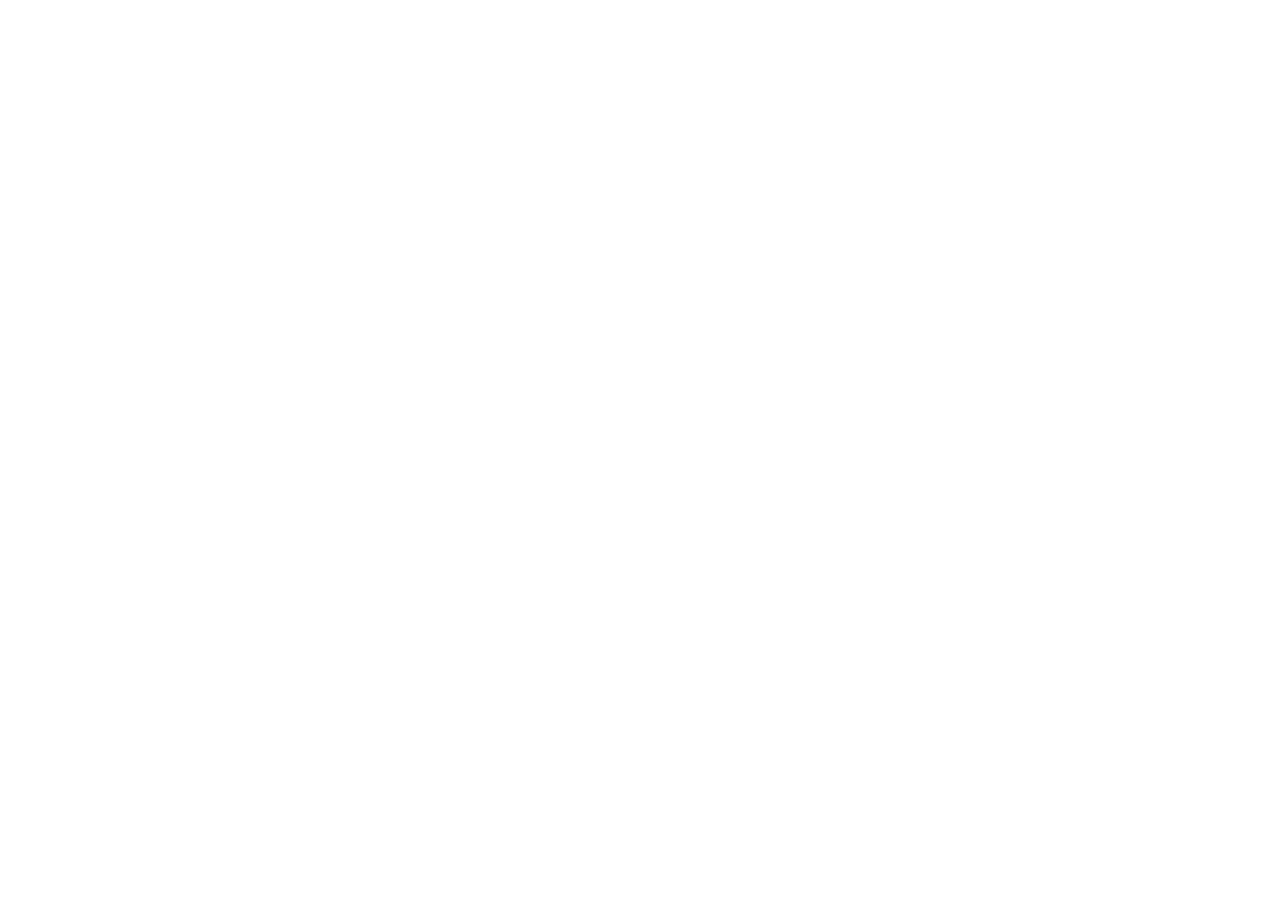
==== technical_docs/index.html @ e6f0ef30 "initial" ====
<!DOCTYPE html>
<html lang="en">
<head>
  <meta charset="UTF-8">
  <meta name="viewport" content="width=device-width, initial-scale=1.0">
  <meta http-equiv="X-UA-Compatible" content="ie=edge">
  <link rel="stylesheet" href="normalize.css">
  <link rel="stylesheet" href="style.css">
  <title>Technical Docs Sample</title>
</head>
<body>
  
</body>
</html>
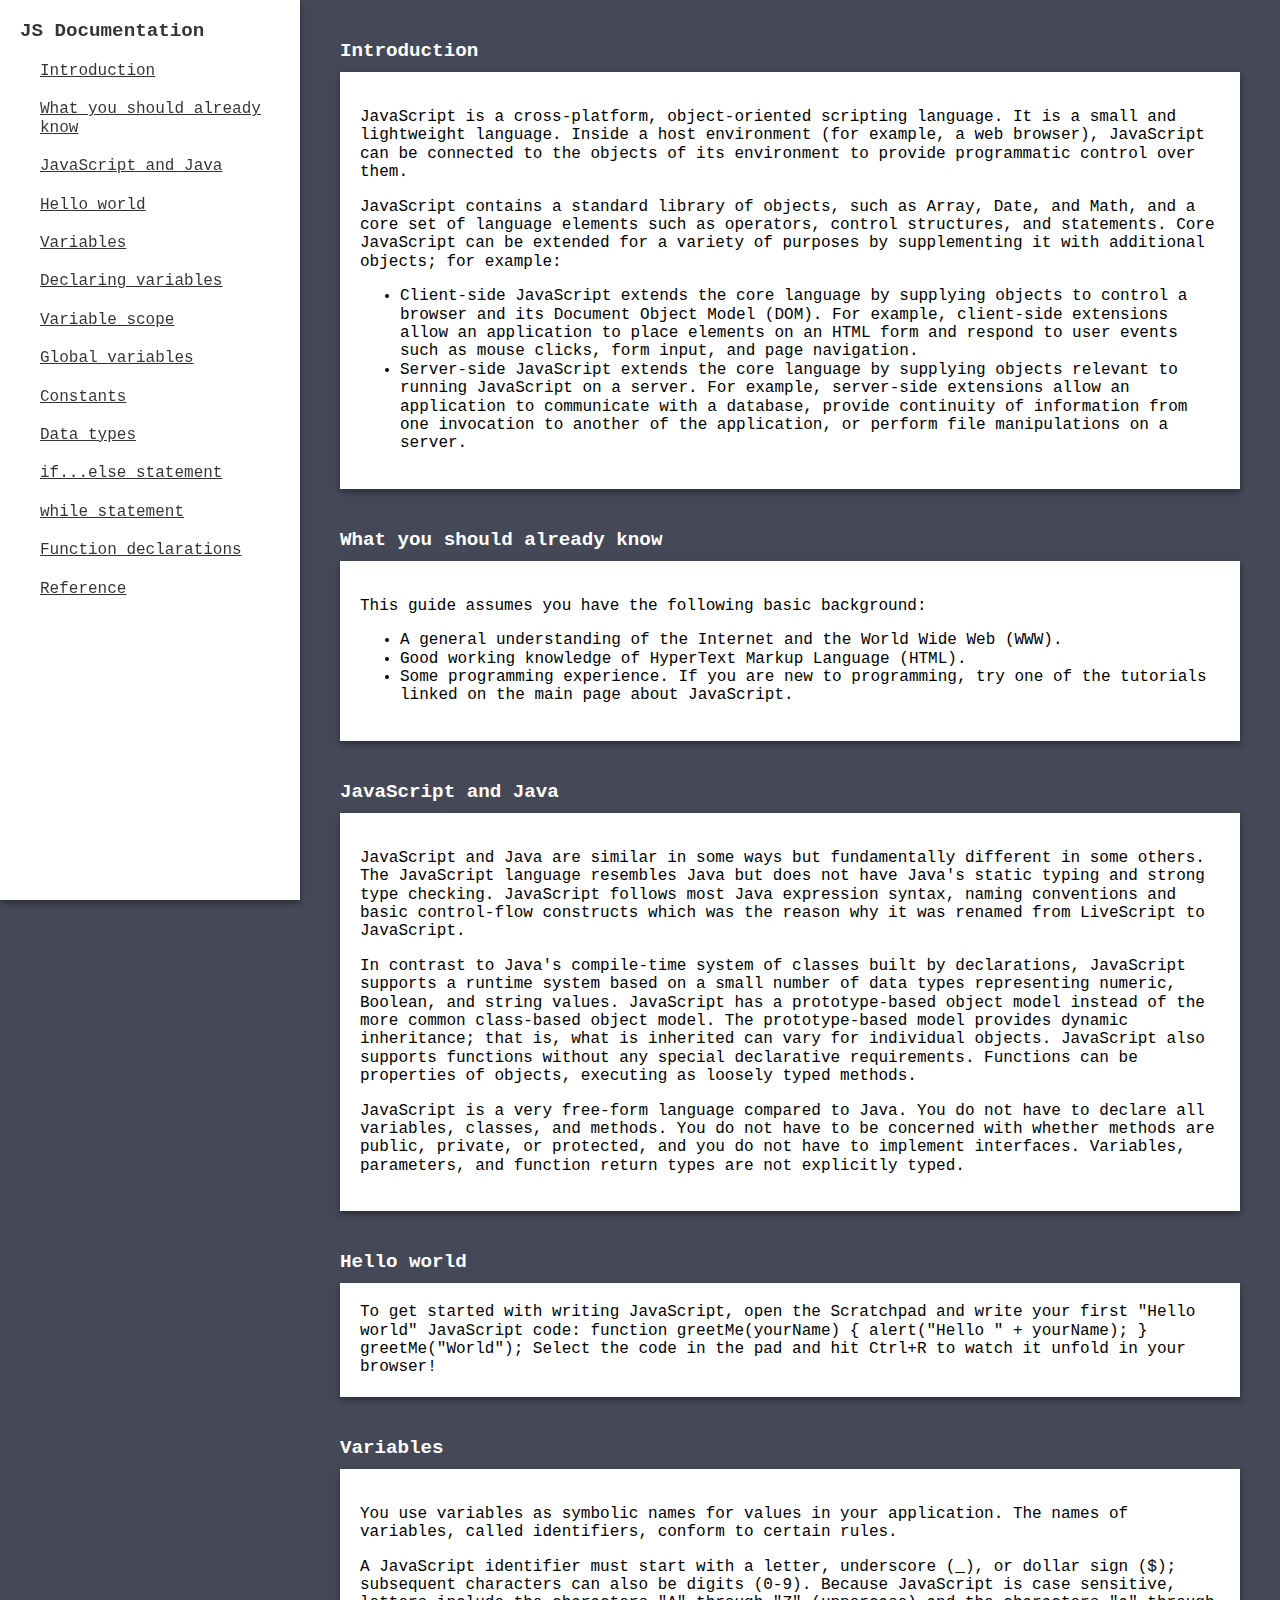
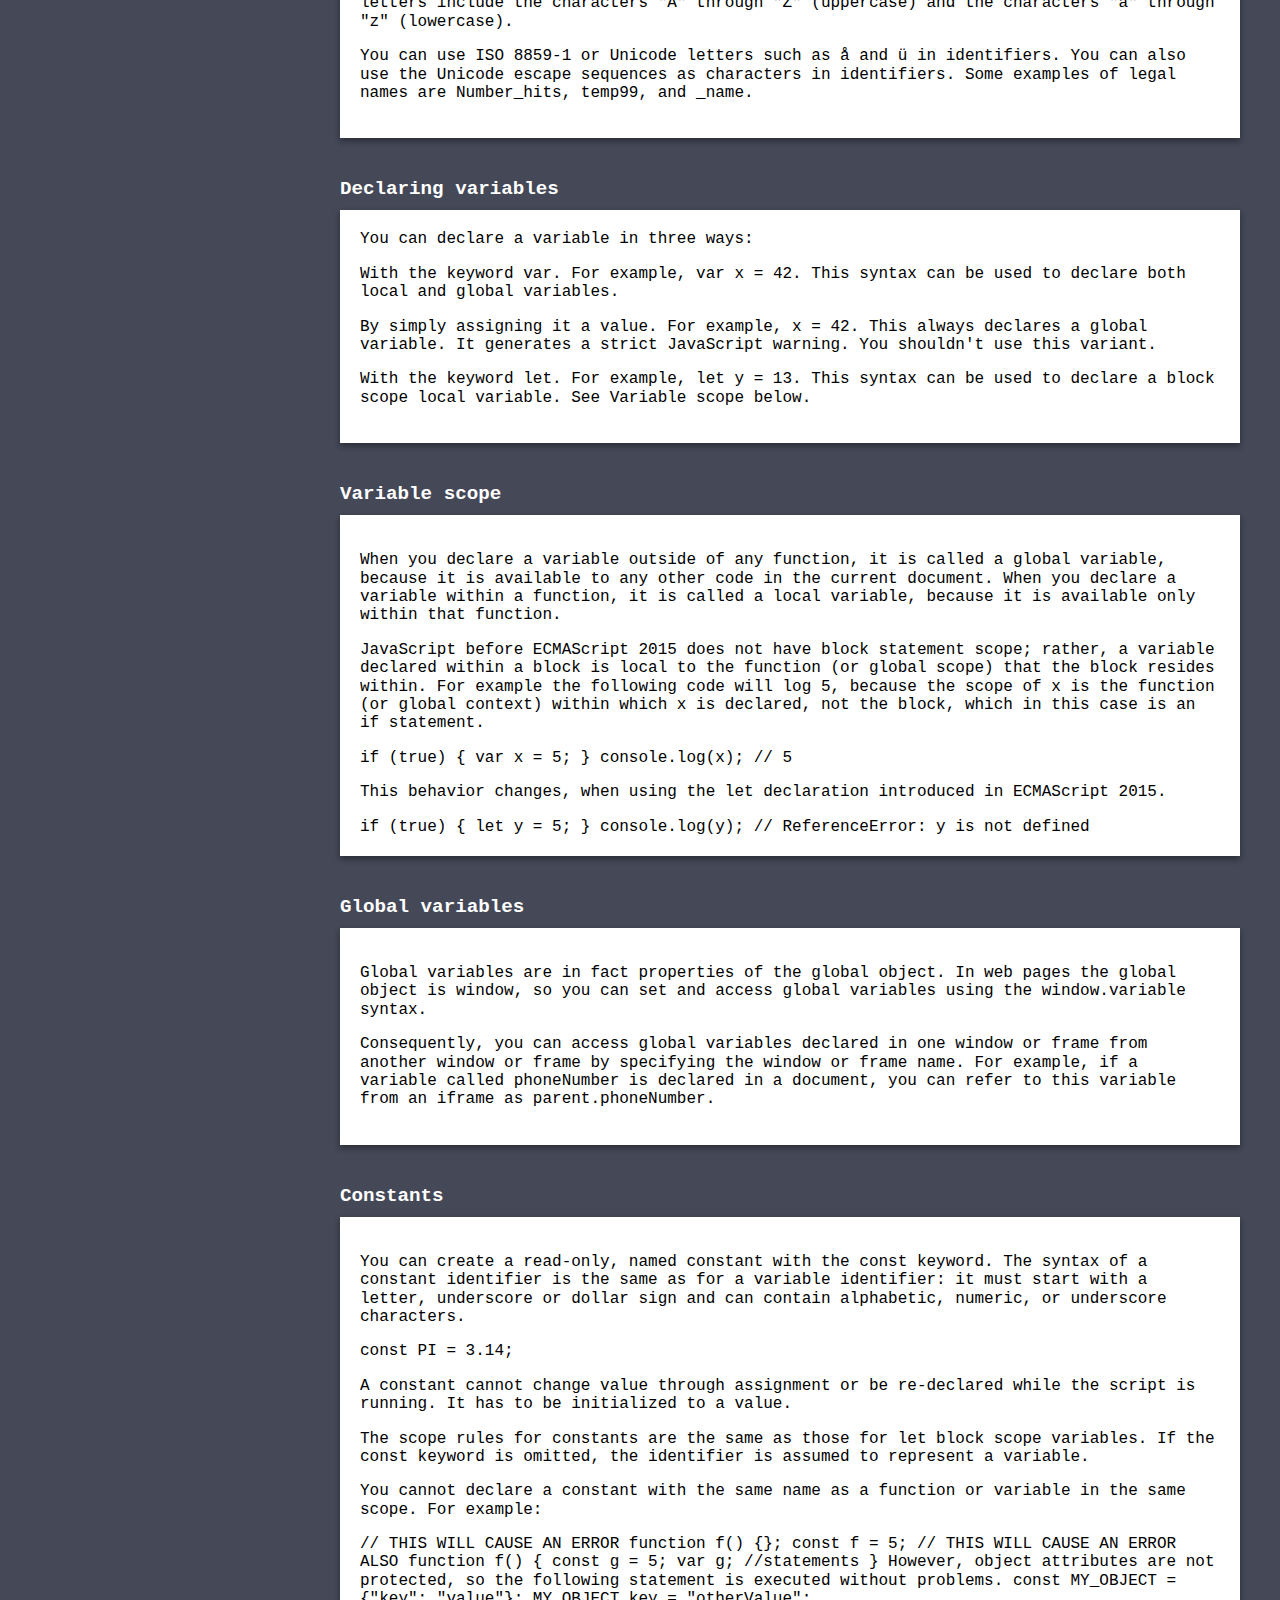
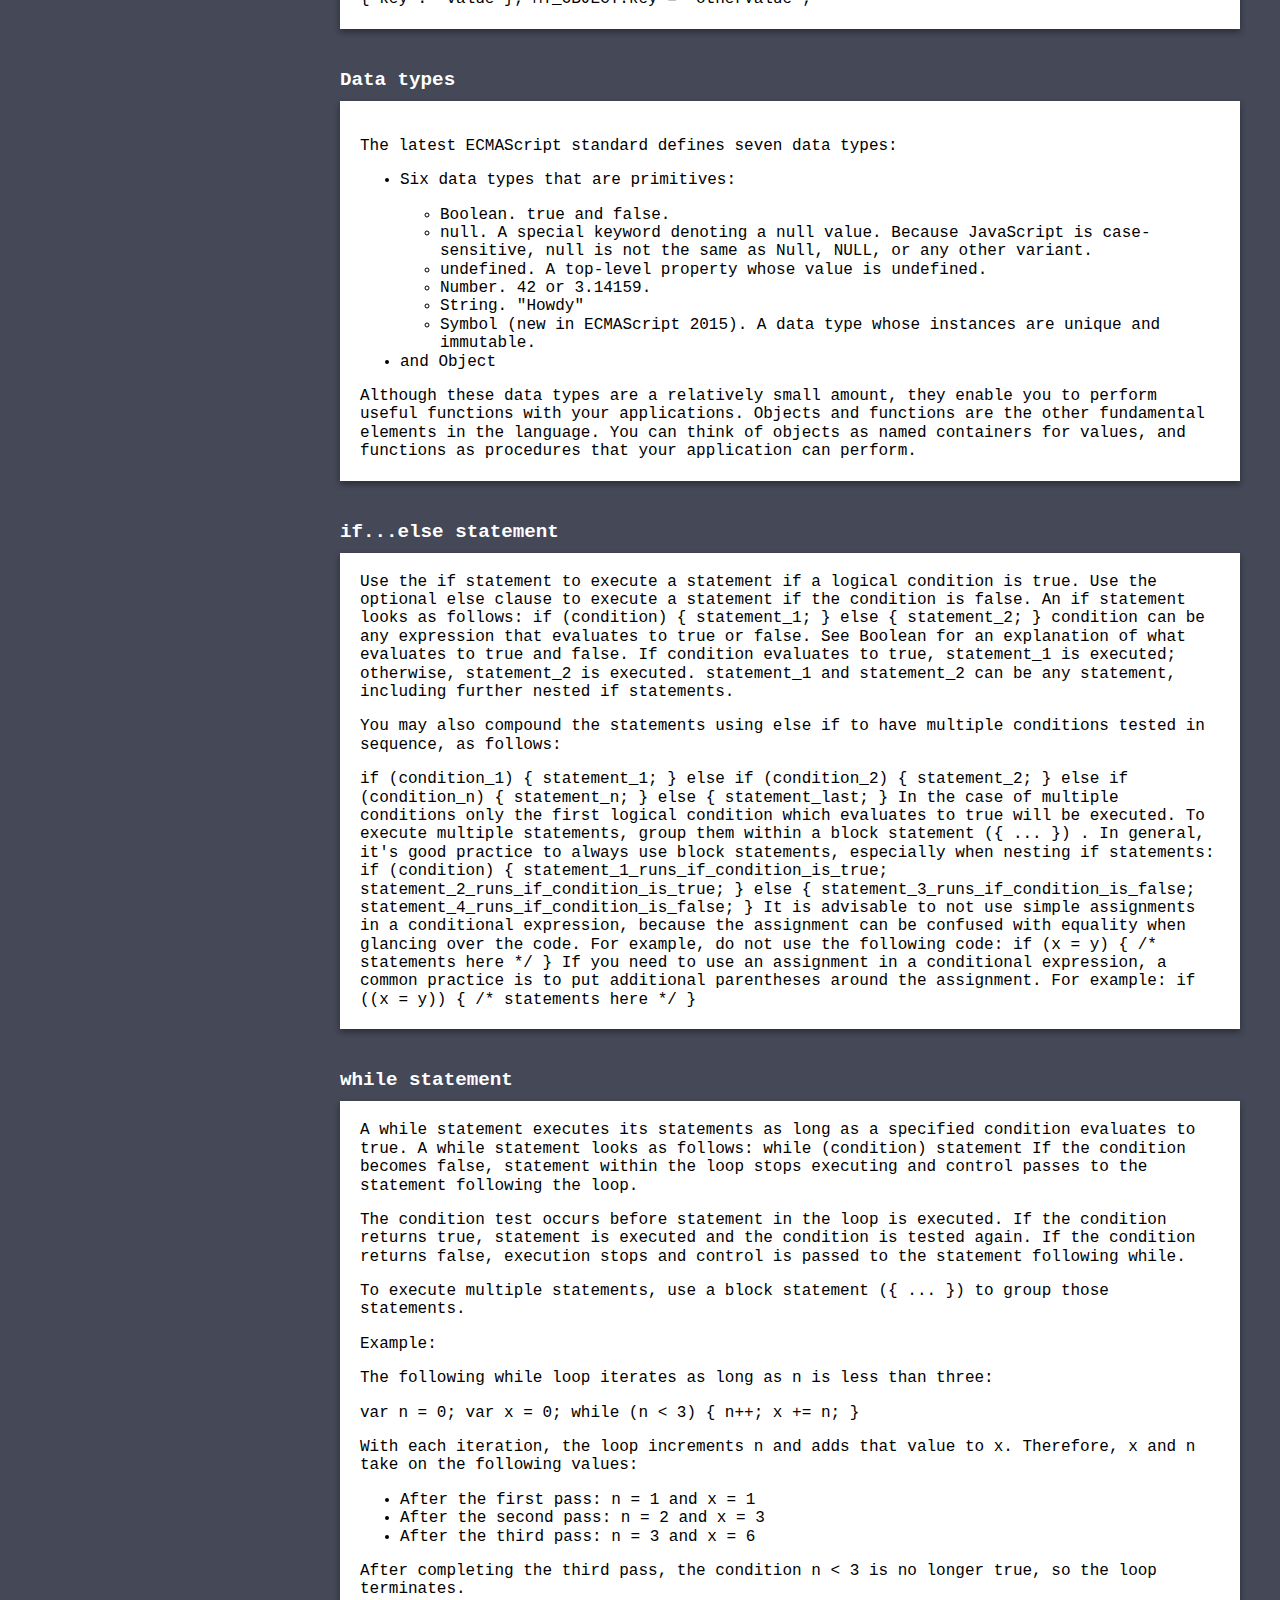
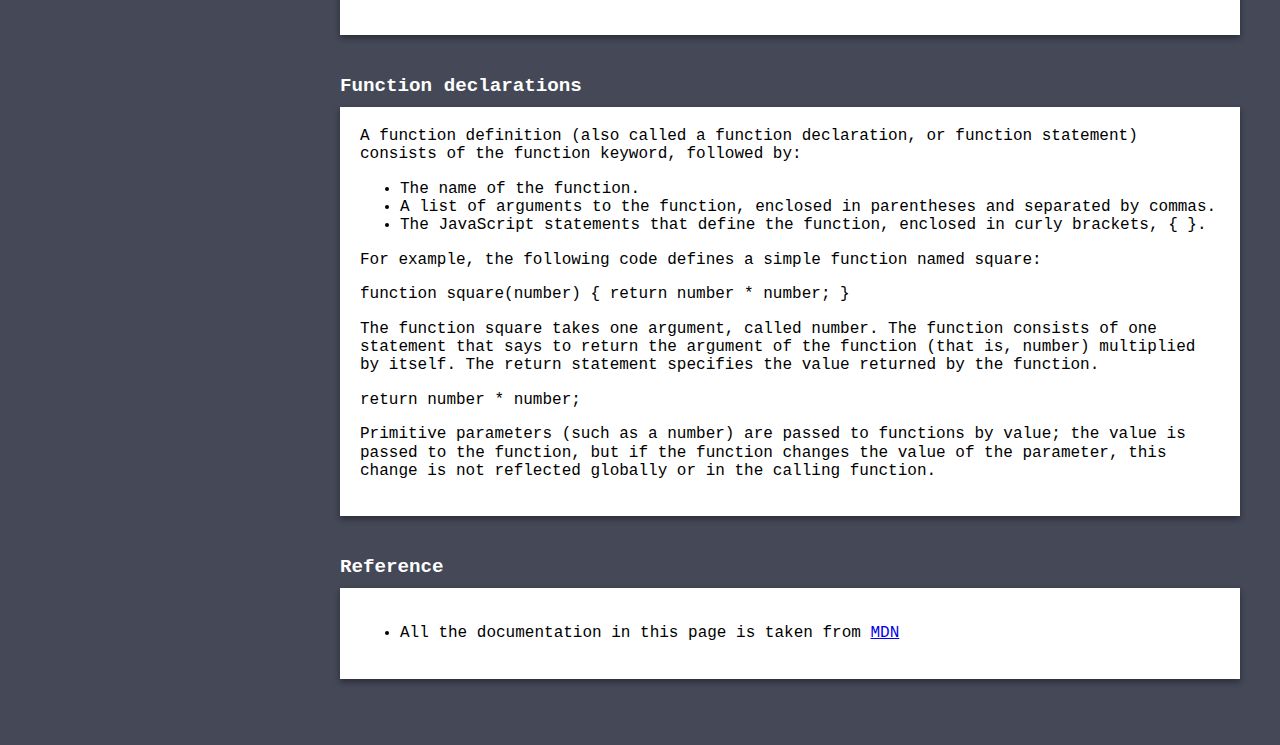
==== commit 6a7b1f91: "styling" ====
--- a/technical_docs/index.html
+++ b/technical_docs/index.html
@@ -9,6 +9,446 @@
   <title>Technical Docs Sample</title>
 </head>
 <body>
+    <nav id="navbar" class="navbar--closed">
+        <header>JS Documentation</header>
+        <ul>
+          <li><a class="nav-link" href="#Introduction">Introduction</a></li>
+          <li>
+            <a class="nav-link" href="#What_you_should_already_know"
+              >What you should already know</a
+            >
+          </li>
+          <li>
+            <a class="nav-link" href="#JavaScript_and_Java">JavaScript and Java</a>
+          </li>
+          <li><a class="nav-link" href="#Hello_world">Hello world</a></li>
+          <li><a class="nav-link" href="#Variables">Variables</a></li>
+          <li>
+            <a class="nav-link" href="#Declaring_variables">Declaring variables</a>
+          </li>
+          <li><a class="nav-link" href="#Variable_scope">Variable scope</a></li>
+          <li><a class="nav-link" href="#Global_variables">Global variables</a></li>
+          <li><a class="nav-link" href="#Constants">Constants</a></li>
+          <li><a class="nav-link" href="#Data_types">Data types</a></li>
+          <li>
+            <a class="nav-link" href="#if...else_statement">if...else statement</a>
+          </li>
+          <li><a class="nav-link" href="#while_statement">while statement</a></li>
+          <li>
+            <a class="nav-link" href="#Function_declarations"
+              >Function declarations</a
+            >
+          </li>
+          <li><a class="nav-link" href="#Reference">Reference</a></li>
+        </ul>
+      </nav>
+      <a href="#" class="toggle-nav">☰</a>
+      <main id="main-doc">
+        <section class="main-section" id="Introduction">
+          <header>Introduction</header>
+          <article>
+            <p>
+              JavaScript is a cross-platform, object-oriented scripting language. It
+              is a small and lightweight language. Inside a host environment (for
+              example, a web browser), JavaScript can be connected to the objects of
+              its environment to provide programmatic control over them.
+            </p>
+      
+            <p>
+              JavaScript contains a standard library of objects, such as Array, Date,
+              and Math, and a core set of language elements such as operators, control
+              structures, and statements. Core JavaScript can be extended for a
+              variety of purposes by supplementing it with additional objects; for
+              example:
+            </p>
+            <ul>
+              <li>
+                Client-side JavaScript extends the core language by supplying objects
+                to control a browser and its Document Object Model (DOM). For example,
+                client-side extensions allow an application to place elements on an
+                HTML form and respond to user events such as mouse clicks, form input,
+                and page navigation.
+              </li>
+              <li>
+                Server-side JavaScript extends the core language by supplying objects
+                relevant to running JavaScript on a server. For example, server-side
+                extensions allow an application to communicate with a database,
+                provide continuity of information from one invocation to another of
+                the application, or perform file manipulations on a server.
+              </li>
+            </ul>
+          </article>
+        </section>
+        <section class="main-section" id="What_you_should_already_know">
+          <header>What you should already know</header>
+          <article>
+            <p>This guide assumes you have the following basic background:</p>
+      
+            <ul>
+              <li>
+                A general understanding of the Internet and the World Wide Web (WWW).
+              </li>
+              <li>Good working knowledge of HyperText Markup Language (HTML).</li>
+              <li>
+                Some programming experience. If you are new to programming, try one of
+                the tutorials linked on the main page about JavaScript.
+              </li>
+            </ul>
+          </article>
+        </section>
+        <section class="main-section" id="JavaScript_and_Java">
+          <header>JavaScript and Java</header>
+          <article>
+            <p>
+              JavaScript and Java are similar in some ways but fundamentally different
+              in some others. The JavaScript language resembles Java but does not have
+              Java's static typing and strong type checking. JavaScript follows most
+              Java expression syntax, naming conventions and basic control-flow
+              constructs which was the reason why it was renamed from LiveScript to
+              JavaScript.
+            </p>
+      
+            <p>
+              In contrast to Java's compile-time system of classes built by
+              declarations, JavaScript supports a runtime system based on a small
+              number of data types representing numeric, Boolean, and string values.
+              JavaScript has a prototype-based object model instead of the more common
+              class-based object model. The prototype-based model provides dynamic
+              inheritance; that is, what is inherited can vary for individual objects.
+              JavaScript also supports functions without any special declarative
+              requirements. Functions can be properties of objects, executing as
+              loosely typed methods.
+            </p>
+            <p>
+              JavaScript is a very free-form language compared to Java. You do not
+              have to declare all variables, classes, and methods. You do not have to
+              be concerned with whether methods are public, private, or protected, and
+              you do not have to implement interfaces. Variables, parameters, and
+              function return types are not explicitly typed.
+            </p>
+          </article>
+        </section>
+        <section class="main-section" id="Hello_world">
+          <header>Hello world</header>
+          <article>
+            To get started with writing JavaScript, open the Scratchpad and write your
+            first "Hello world" JavaScript code:
+            <code
+              >function greetMe(yourName) { alert("Hello " + yourName); }
+              greetMe("World");
+            </code>
+      
+            Select the code in the pad and hit Ctrl+R to watch it unfold in your
+            browser!
+          </article>
+        </section>
+        <section class="main-section" id="Variables">
+          <header>Variables</header>
+            <article>
+          <p>
+            You use variables as symbolic names for values in your application. The
+            names of variables, called identifiers, conform to certain rules.
+          </p>
+          <p>
+            A JavaScript identifier must start with a letter, underscore (_), or
+            dollar sign ($); subsequent characters can also be digits (0-9). Because
+            JavaScript is case sensitive, letters include the characters "A" through
+            "Z" (uppercase) and the characters "a" through "z" (lowercase).
+          </p>
+          <p>
+            You can use ISO 8859-1 or Unicode letters such as å and ü in identifiers.
+            You can also use the Unicode escape sequences as characters in
+            identifiers. Some examples of legal names are Number_hits, temp99, and
+            _name.
+          </p>
+        </article>
+        </section>
+        <section class="main-section" id="Declaring_variables">
+          <header>Declaring variables</header>
+          <article>
+            You can declare a variable in three ways:
+            <p>
+              With the keyword var. For example, <code>var x = 42.</code> This syntax
+              can be used to declare both local and global variables.
+            </p>
+            <p>
+              By simply assigning it a value. For example, <code>x = 42.</code> This
+              always declares a global variable. It generates a strict JavaScript
+              warning. You shouldn't use this variant.
+            </p>
+            <p>
+              With the keyword let. For example,<code> let y = 13.</code> This syntax
+              can be used to declare a block scope local variable. See Variable scope
+              below.
+            </p>
+          </article>
+        </section>
+        <section class="main-section" id="Variable_scope">
+          <header>Variable scope</header>
+          <article>
+            <p>
+              When you declare a variable outside of any function, it is called a
+              global variable, because it is available to any other code in the
+              current document. When you declare a variable within a function, it is
+              called a local variable, because it is available only within that
+              function.
+            </p>
+      
+            <p>
+              JavaScript before ECMAScript 2015 does not have block statement scope;
+              rather, a variable declared within a block is local to the function (or
+              global scope) that the block resides within. For example the following
+              code will log 5, because the scope of x is the function (or global
+              context) within which x is declared, not the block, which in this case
+              is an if statement.
+            </p>
+            <code>if (true) { var x = 5; } console.log(x); // 5</code>
+            <p>
+              This behavior changes, when using the let declaration introduced in
+              ECMAScript 2015.
+            </p>
+      
+            <code
+              >if (true) { let y = 5; } console.log(y); // ReferenceError: y is not
+              defined</code
+            >
+          </article>
+        </section>
+        <section class="main-section" id="Global_variables">
+          <header>Global variables</header>
+          <article>
+            <p>
+              Global variables are in fact properties of the global object. In web
+              pages the global object is window, so you can set and access global
+              variables using the window.variable syntax.
+            </p>
+      
+            <p>
+              Consequently, you can access global variables declared in one window or
+              frame from another window or frame by specifying the window or frame
+              name. For example, if a variable called phoneNumber is declared in a
+              document, you can refer to this variable from an iframe as
+              parent.phoneNumber.
+            </p>
+          </article>
+        </section>
+        <section class="main-section" id="Constants">
+          <header>Constants</header>
+          <article>
+            <p>
+              You can create a read-only, named constant with the const keyword. The
+              syntax of a constant identifier is the same as for a variable
+              identifier: it must start with a letter, underscore or dollar sign and
+              can contain alphabetic, numeric, or underscore characters.
+            </p>
+      
+            <code>const PI = 3.14;</code>
+            <p>
+              A constant cannot change value through assignment or be re-declared
+              while the script is running. It has to be initialized to a value.
+            </p>
+      
+            <p>
+              The scope rules for constants are the same as those for let block scope
+              variables. If the const keyword is omitted, the identifier is assumed to
+              represent a variable.
+            </p>
+      
+            <p>
+              You cannot declare a constant with the same name as a function or
+              variable in the same scope. For example:
+            </p>
+      
+            <code
+              >// THIS WILL CAUSE AN ERROR function f() {}; const f = 5; // THIS WILL
+              CAUSE AN ERROR ALSO function f() { const g = 5; var g; //statements
+              }</code
+            >
+            However, object attributes are not protected, so the following statement
+            is executed without problems.
+            <code
+              >const MY_OBJECT = {"key": "value"}; MY_OBJECT.key = "otherValue";</code
+            >
+          </article>
+        </section>
+        <section class="main-section" id="Data_types">
+          <header>Data types</header>
+          <article>
+            <p>The latest ECMAScript standard defines seven data types:</p>
+            <ul>
+              <li>
+                <p>Six data types that are primitives:</p>
+                <ul>
+                  <li>Boolean. true and false.</li>
+                  <li>
+                    null. A special keyword denoting a null value. Because JavaScript
+                    is case-sensitive, null is not the same as Null, NULL, or any
+                    other variant.
+                  </li>
+                  <li>undefined. A top-level property whose value is undefined.</li>
+                  <li>Number. 42 or 3.14159.</li>
+                  <li>String. "Howdy"</li>
+                  <li>
+                    Symbol (new in ECMAScript 2015). A data type whose instances are
+                    unique and immutable.
+                  </li>
+                </ul>
+              </li>
+      
+              <li>and Object</li>
+            </ul>
+            Although these data types are a relatively small amount, they enable you
+            to perform useful functions with your applications. Objects and functions
+            are the other fundamental elements in the language. You can think of
+            objects as named containers for values, and functions as procedures that
+            your application can perform.
+          </article>
+        </section>
+        <section class="main-section" id="if...else_statement">
+          <header>if...else statement</header>
+          <article>
+            Use the if statement to execute a statement if a logical condition is
+            true. Use the optional else clause to execute a statement if the condition
+            is false. An if statement looks as follows:
+      
+            <code>if (condition) { statement_1; } else { statement_2; }</code>
+            condition can be any expression that evaluates to true or false. See
+            Boolean for an explanation of what evaluates to true and false. If
+            condition evaluates to true, statement_1 is executed; otherwise,
+            statement_2 is executed. statement_1 and statement_2 can be any statement,
+            including further nested if statements.
+            <p>
+              You may also compound the statements using else if to have multiple
+              conditions tested in sequence, as follows:
+            </p>
+            <code
+              >if (condition_1) { statement_1; } else if (condition_2) { statement_2;
+              } else if (condition_n) { statement_n; } else { statement_last; }
+            </code>
+            In the case of multiple conditions only the first logical condition which
+            evaluates to true will be executed. To execute multiple statements, group
+            them within a block statement ({ ... }) . In general, it's good practice
+            to always use block statements, especially when nesting if statements:
+      
+            <code
+              >if (condition) { statement_1_runs_if_condition_is_true;
+              statement_2_runs_if_condition_is_true; } else {
+              statement_3_runs_if_condition_is_false;
+              statement_4_runs_if_condition_is_false; }</code
+            >
+            It is advisable to not use simple assignments in a conditional expression,
+            because the assignment can be confused with equality when glancing over
+            the code. For example, do not use the following code:
+            <code>if (x = y) { /* statements here */ }</code> If you need to use an
+            assignment in a conditional expression, a common practice is to put
+            additional parentheses around the assignment. For example:
+      
+            <code>if ((x = y)) { /* statements here */ }</code>
+          </article>
+        </section>
+        <section class="main-section" id="while_statement">
+          <header>while statement</header>
+          <article>
+            A while statement executes its statements as long as a specified condition
+            evaluates to true. A while statement looks as follows:
+      
+            <code>while (condition) statement</code> If the condition becomes false,
+            statement within the loop stops executing and control passes to the
+            statement following the loop.
+      
+            <p>
+              The condition test occurs before statement in the loop is executed. If
+              the condition returns true, statement is executed and the condition is
+              tested again. If the condition returns false, execution stops and
+              control is passed to the statement following while.
+            </p>
+      
+            <p>
+              To execute multiple statements, use a block statement ({ ... }) to group
+              those statements.
+            </p>
+      
+            Example:
+      
+            <p>The following while loop iterates as long as n is less than three:</p>
+      
+            <code>var n = 0; var x = 0; while (n &lt; 3) { n++; x += n; }</code>
+            <p>
+              With each iteration, the loop increments n and adds that value to x.
+              Therefore, x and n take on the following values:
+            </p>
+      
+            <ul>
+              <li>After the first pass: n = 1 and x = 1</li>
+              <li>After the second pass: n = 2 and x = 3</li>
+              <li>After the third pass: n = 3 and x = 6</li>
+            </ul>
+            <p>
+              After completing the third pass, the condition n &lt; 3 is no longer
+              true, so the loop terminates.
+            </p>
+          </article>
+        </section>
+        <section class="main-section" id="Function_declarations">
+          <header>Function declarations</header>
+          <article>
+            A function definition (also called a function declaration, or function
+            statement) consists of the function keyword, followed by:
+      
+            <ul>
+              <li>The name of the function.</li>
+              <li>
+                A list of arguments to the function, enclosed in parentheses and
+                separated by commas.
+              </li>
+              <li>
+                The JavaScript statements that define the function, enclosed in curly
+                brackets, { }.
+              </li>
+            </ul>
+            <p>
+              For example, the following code defines a simple function named square:
+            </p>
+      
+            <code>function square(number) { return number * number; }</code>
+            <p>
+              The function square takes one argument, called number. The function
+              consists of one statement that says to return the argument of the
+              function (that is, number) multiplied by itself. The return statement
+              specifies the value returned by the function.
+            </p>
+            <code>return number * number;</code>
+            <p>
+              Primitive parameters (such as a number) are passed to functions by
+              value; the value is passed to the function, but if the function changes
+              the value of the parameter, this change is not reflected globally or in
+              the calling function.
+            </p>
+          </article>
+        </section>
+        <section class="main-section" id="Reference">
+          <header>Reference</header>
+          <article>
+            <ul>
+              <li>
+                All the documentation in this page is taken from
+                <a
+                  href="https://developer.mozilla.org/en-US/docs/Web/JavaScript/Guide"
+                  target="_blank"
+                  >MDN</a
+                >
+              </li>
+            </ul>
+          </article>
+        </section>
+      </main>
   
 </body>
+<script>
+  const navButton = document.querySelector('.toggle-nav');
+  const nav = document.querySelector('#navbar');
+  navButton.addEventListener('click', () => {
+    nav.classList.toggle('navbar--open');
+  })
+</script>
 </html>--- a/technical_docs/style.css
+++ b/technical_docs/style.css
@@ -0,0 +1,88 @@
+body{
+  font-family: 'Courier New', Courier, monospace;
+  background-color: #444857;
+}
+
+header{
+  font-size: 1.2em;
+  font-weight: 600;
+  margin: 40px 0 10px 0;
+  color: white;
+}
+
+#navbar{
+  position: fixed;
+  width: 300px;
+  height: 100vh;
+  background-color: white;
+  z-index: 1;
+  box-shadow: 0 3px 6px rgba(0,0,0,0.16), 0 3px 6px rgba(0,0,0,0.23);
+}
+
+#navbar header{
+  font-size: 1.2em;
+  margin: 20px;
+  font-weight: 600;
+  color: rgba(0,0,0,0.8);
+}
+
+#navbar ul {
+  list-style: none;
+}
+
+#navbar ul li {
+  margin: 10px 20px 20px 0;
+}
+
+#navbar ul li a{
+  color: rgba(0,0,0,0.8);
+}
+
+#main-doc{
+  position: absolute;
+  left: 300px;
+  padding: 0 40px 40px 40px;
+}
+
+.toggle-nav{
+  display: none;
+}
+
+article{
+  background-color: white;
+  padding: 20px;
+  box-shadow: 0 3px 6px rgba(0,0,0,0.16), 0 3px 6px rgba(0,0,0,0.23);
+}
+
+@media screen and (max-width: 768px) {
+
+  #navbar{
+    transition: all 0.3s;
+    overflow: hidden;
+  }
+  
+  .navbar--closed{
+    left: -300px;
+  }
+
+  .navbar--open{
+    left: 0px;
+  }
+
+  #main-doc{
+    position: absolute;
+    left: 0px;
+    top: 20px;
+  }
+
+  .toggle-nav{
+    display: block;
+    position: absolute;
+    top: 10px;
+    right: 20px;
+    font-size: 2em;
+    text-decoration: none;
+    color: rgba(0,0,0,0.8);
+    z-index: 1;
+  }
+}